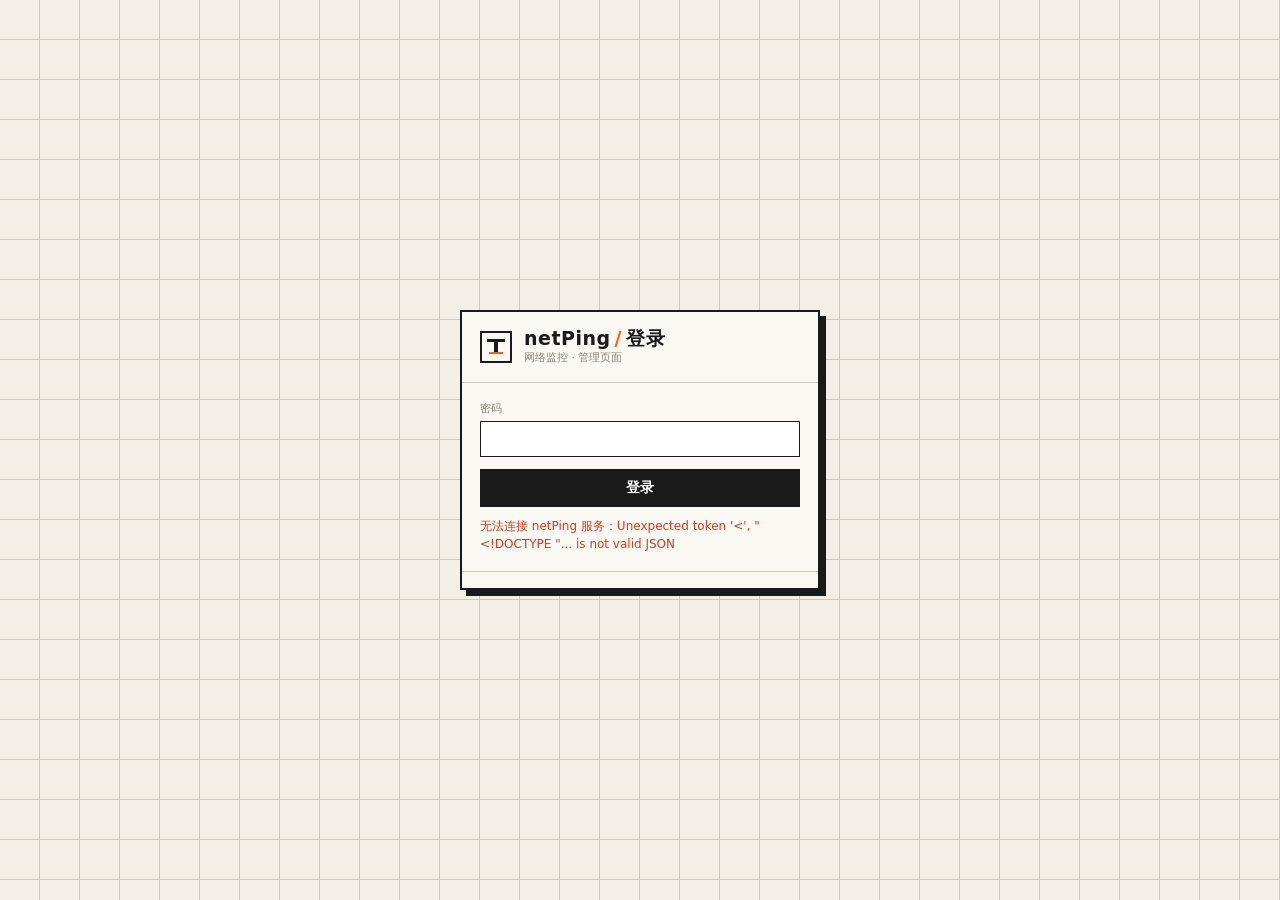
==== web/static/login.html @ 748159c4 "netPing 1.4.0：机房网络 Ping 监控 常驻托盘 / 菜单栏的机房网络监控工具（Windows Server 2008 R2+ / macOS）： 持续 ping 交换机与终端，统计延迟" ====
<!doctype html>
<html lang="zh-CN">
<head>
<meta charset="utf-8">
<meta name="viewport" content="width=device-width, initial-scale=1">
<title>登录 · netPing 网络监控</title>
<link rel="icon" href="data:image/svg+xml,%3Csvg xmlns='http://www.w3.org/2000/svg' viewBox='0 0 32 32'%3E%3Ccircle cx='16' cy='16' r='15' fill='%23ff5a1f'/%3E%3Cpolyline points='4,18 11,18 14,10 18,25 21,14 23,18 28,18' fill='none' stroke='white' stroke-width='2.6'/%3E%3C/svg%3E">
<style>
  /* 登录页不需要登录即可访问，样式全部内联，不依赖 style.css */
  :root { --paper: #f3efe6; --panel: #faf8f3; --ink: #1a1a1a; --ink-2: #4a4740; --ink-3: #8a857a; --line: #cfc8b8; --accent: #ff5a1f; --down: #d63a22;
    --mono: "JetBrains Mono", "Cascadia Mono", Consolas, "SFMono-Regular", Menlo, monospace;
    --sans: "PingFang SC", "Microsoft YaHei", "Segoe UI", system-ui, sans-serif; }
  * { box-sizing: border-box; }
  html, body { margin: 0; min-height: 100%; background: var(--paper); color: var(--ink); font: 13px/1.5 var(--sans); }
  body { display: grid; place-items: center; min-height: 100vh; padding: 16px;
    background-image: linear-gradient(var(--line) 1px, transparent 1px), linear-gradient(90deg, var(--line) 1px, transparent 1px);
    background-size: 40px 40px; background-position: -1px -1px; }
  .box { width: 100%; max-width: 360px; background: var(--panel); border: 2px solid var(--ink); box-shadow: 6px 6px 0 var(--ink); }
  .head { display: flex; align-items: center; gap: 12px; padding: 16px 18px; border-bottom: 1px solid var(--line); }
  .logo { width: 32px; height: 32px; border: 2px solid var(--ink); display: grid; place-items: center; flex: none; }
  h1 { margin: 0; font-size: 19px; line-height: 1.15; letter-spacing: .5px; }
  h1 .slash { color: var(--accent); margin: 0 4px; }
  .sub { color: var(--ink-3); font-size: 11px; }
  form { padding: 18px; }
  label { display: block; margin-bottom: 12px; }
  label span { display: block; font-size: 11px; color: var(--ink-3); margin-bottom: 3px; }
  input { width: 100%; font: 15px var(--mono); padding: 8px 10px; border: 1px solid var(--ink); background: #fff; color: var(--ink); border-radius: 0; }
  input:focus { outline: 2px solid var(--accent); outline-offset: -1px; }
  button { width: 100%; padding: 9px; font: 600 14px var(--sans); background: var(--ink); color: #fff; border: 1px solid var(--ink); cursor: pointer; }
  button:hover { background: #333; }
  button:disabled { opacity: .5; cursor: default; }
  .msg { min-height: 20px; margin: 10px 0 0; font-size: 12px; color: var(--down); }
  .help { font-size: 12px; color: var(--ink-3); margin: 0 0 14px; }
  .help b { color: var(--ink-2); }
  code { font: 12px var(--mono); background: #ebe6da; padding: 0 4px; }
  .foot { border-top: 1px solid var(--line); padding: 8px 18px; font: 11px var(--mono); color: var(--ink-3); display: flex; justify-content: space-between; }
  .hidden { display: none !important; }
</style>
</head>
<body>
<div class="box">
  <div class="head">
    <div class="logo"><svg width="22" height="22" viewBox="0 0 22 22"><rect x="2" y="3" width="18" height="3" fill="#1a1a1a"/><rect x="9" y="6" width="4" height="10" fill="#1a1a1a"/><rect x="4" y="16" width="14" height="2" fill="#ff5a1f"/></svg></div>
    <div><h1>netPing<span class="slash">/</span><span id="title">登录</span></h1><div class="sub">网络监控 · 管理页面</div></div>
  </div>

  <form id="login" class="hidden">
    <label><span>密码</span><input type="password" id="pw" autocomplete="current-password" autofocus required></label>
    <button type="submit">登录</button>
    <div class="msg" id="loginMsg"></div>
  </form>

  <form id="setup" class="hidden">
    <p class="help">第一次使用，请先设置<b>管理密码</b>。之后打开这个页面都需要输入密码，登录后这个浏览器 <span class="ttl">30</span> 天内不用再输。</p>
    <label><span>新密码（至少 6 位）</span><input type="password" id="np1" autocomplete="new-password" minlength="6" required></label>
    <label><span>再输一次</span><input type="password" id="np2" autocomplete="new-password" minlength="6" required></label>
    <button type="submit">设置密码并进入</button>
    <div class="msg" id="setupMsg"></div>
  </form>

  <div id="remote" class="hidden" style="padding:18px">
    <p class="help" style="margin:0">还没有设置管理密码。为安全起见，第一次设置只能在<b>运行 netPing 的那台电脑</b>上操作：在那台电脑上打开 <code>http://127.0.0.1:<span id="port"></span>/</code> 设置密码后，再回到这里登录。</p>
  </div>

  <div class="foot"><span id="ver"></span><span id="ttlNote"></span></div>
</div>
<script>
(function () {
  'use strict';
  const $ = id => document.getElementById(id);
  // 登录后回到原来的页面（保留 #/mcp 这类页面锚点）
  const back = () => location.replace('/' + (location.hash || ''));

  async function post(url, body) {
    const r = await fetch(url, { method: 'POST', headers: { 'Content-Type': 'application/json' }, body: JSON.stringify(body) });
    let d = {};
    try { d = await r.json(); } catch (e) { /* 非 JSON */ }
    if (!r.ok) throw new Error(d.error || ('HTTP ' + r.status));
    return d;
  }

  async function init() {
    let st;
    try {
      st = await (await fetch('/api/auth/state', { cache: 'no-store' })).json();
    } catch (e) {
      $('login').classList.remove('hidden');
      $('loginMsg').textContent = '无法连接 netPing 服务：' + e.message;
      return;
    }
    if (st.logged_in) return back();
    $('ver').textContent = st.version ? 'v' + st.version : '';
    document.querySelectorAll('.ttl').forEach(e => { e.textContent = st.ttl_days; });
    $('ttlNote').textContent = `登录后 ${st.ttl_days} 天内免登录`;
    if (st.password_set) {
      $('login').classList.remove('hidden');
      $('pw').focus();
    } else if (st.can_setup) {
      $('title').textContent = '设置密码';
      $('setup').classList.remove('hidden');
      $('np1').focus();
    } else {
      $('title').textContent = '尚未设置密码';
      $('port').textContent = location.port || '80';
      $('remote').classList.remove('hidden');
    }
  }

  $('login').onsubmit = async ev => {
    ev.preventDefault();
    const b = ev.target.querySelector('button');
    b.disabled = true;
    $('loginMsg').textContent = '';
    try {
      await post('/api/auth/login', { password: $('pw').value });
      back();
    } catch (e) {
      $('loginMsg').textContent = e.message;
      $('pw').select();
    } finally { b.disabled = false; }
  };

  $('setup').onsubmit = async ev => {
    ev.preventDefault();
    const p1 = $('np1').value, p2 = $('np2').value;
    if (p1 !== p2) { $('setupMsg').textContent = '两次输入的密码不一致'; return; }
    const b = ev.target.querySelector('button');
    b.disabled = true;
    $('setupMsg').textContent = '';
    try {
      await post('/api/auth/setup', { password: p1 });
      back();
    } catch (e) {
      $('setupMsg').textContent = e.message;
    } finally { b.disabled = false; }
  };

  init();
})();
</script>
</body>
</html>
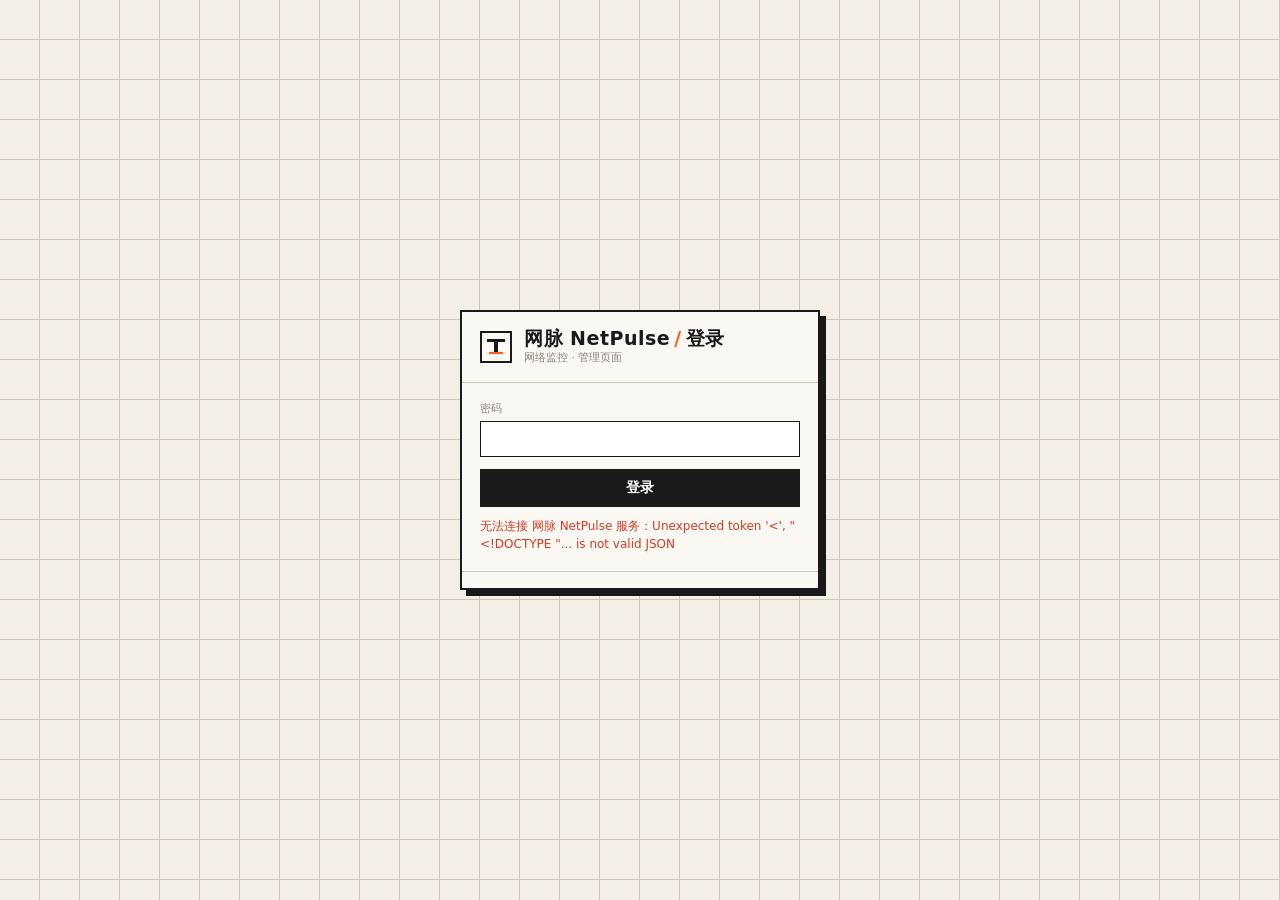
==== commit d4d46fcc: "feat: launch 网脉 NetPulse with synthetic examples, Wiki and CI" ====
--- a/web/static/login.html
+++ b/web/static/login.html
@@ -3,7 +3,7 @@
 <head>
 <meta charset="utf-8">
 <meta name="viewport" content="width=device-width, initial-scale=1">
-<title>登录 · netPing 网络监控</title>
+<title>登录 · 网脉 NetPulse 网络监控</title>
 <link rel="icon" href="data:image/svg+xml,%3Csvg xmlns='http://www.w3.org/2000/svg' viewBox='0 0 32 32'%3E%3Ccircle cx='16' cy='16' r='15' fill='%23ff5a1f'/%3E%3Cpolyline points='4,18 11,18 14,10 18,25 21,14 23,18 28,18' fill='none' stroke='white' stroke-width='2.6'/%3E%3C/svg%3E">
 <style>
   /* 登录页不需要登录即可访问，样式全部内联，不依赖 style.css */
@@ -41,7 +41,7 @@
 <div class="box">
   <div class="head">
     <div class="logo"><svg width="22" height="22" viewBox="0 0 22 22"><rect x="2" y="3" width="18" height="3" fill="#1a1a1a"/><rect x="9" y="6" width="4" height="10" fill="#1a1a1a"/><rect x="4" y="16" width="14" height="2" fill="#ff5a1f"/></svg></div>
-    <div><h1>netPing<span class="slash">/</span><span id="title">登录</span></h1><div class="sub">网络监控 · 管理页面</div></div>
+    <div><h1>网脉 NetPulse<span class="slash">/</span><span id="title">登录</span></h1><div class="sub">网络监控 · 管理页面</div></div>
   </div>
 
   <form id="login" class="hidden">
@@ -59,7 +59,7 @@
   </form>
 
   <div id="remote" class="hidden" style="padding:18px">
-    <p class="help" style="margin:0">还没有设置管理密码。为安全起见，第一次设置只能在<b>运行 netPing 的那台电脑</b>上操作：在那台电脑上打开 <code>http://127.0.0.1:<span id="port"></span>/</code> 设置密码后，再回到这里登录。</p>
+    <p class="help" style="margin:0">还没有设置管理密码。为安全起见，第一次设置只能在<b>运行 网脉 NetPulse 的那台电脑</b>上操作：在那台电脑上打开 <code>http://127.0.0.1:<span id="port"></span>/</code> 设置密码后，再回到这里登录。</p>
   </div>
 
   <div class="foot"><span id="ver"></span><span id="ttlNote"></span></div>
@@ -85,7 +85,7 @@
       st = await (await fetch('/api/auth/state', { cache: 'no-store' })).json();
     } catch (e) {
       $('login').classList.remove('hidden');
-      $('loginMsg').textContent = '无法连接 netPing 服务：' + e.message;
+      $('loginMsg').textContent = '无法连接 网脉 NetPulse 服务：' + e.message;
       return;
     }
     if (st.logged_in) return back();
